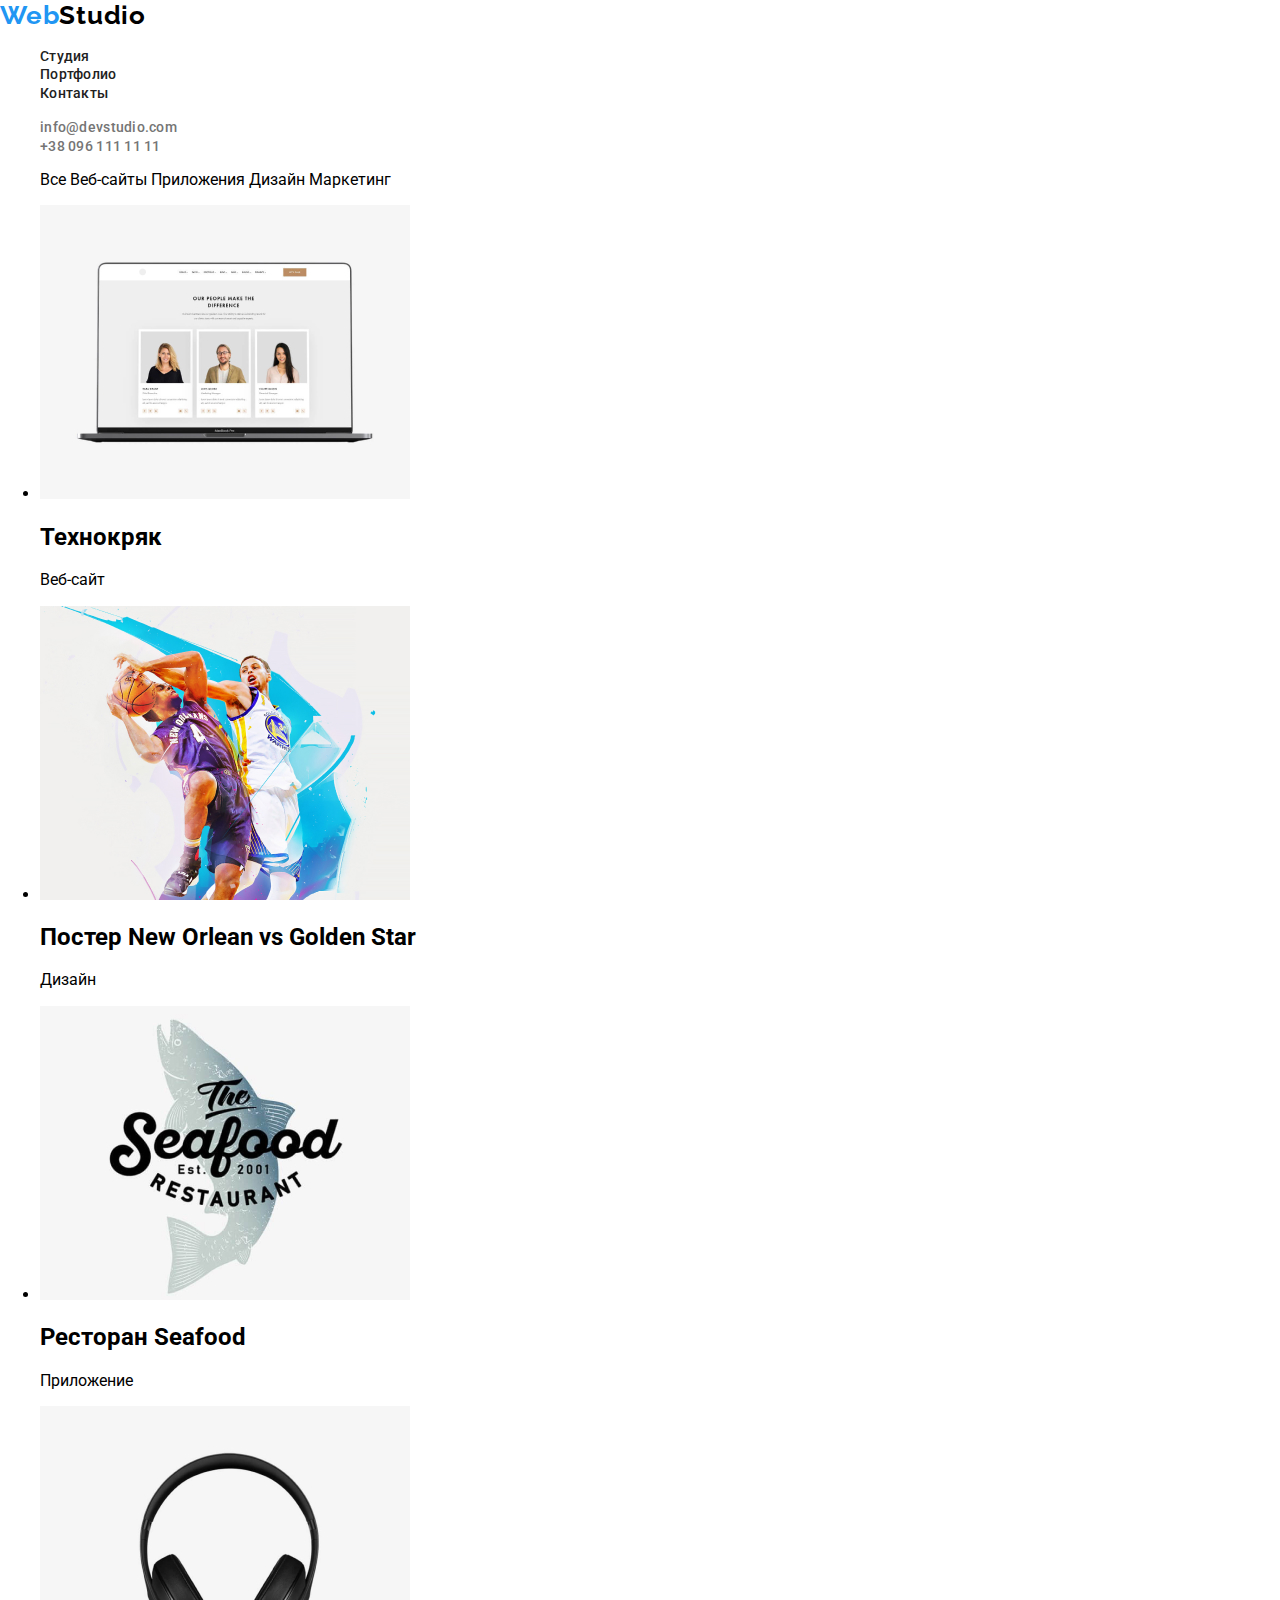
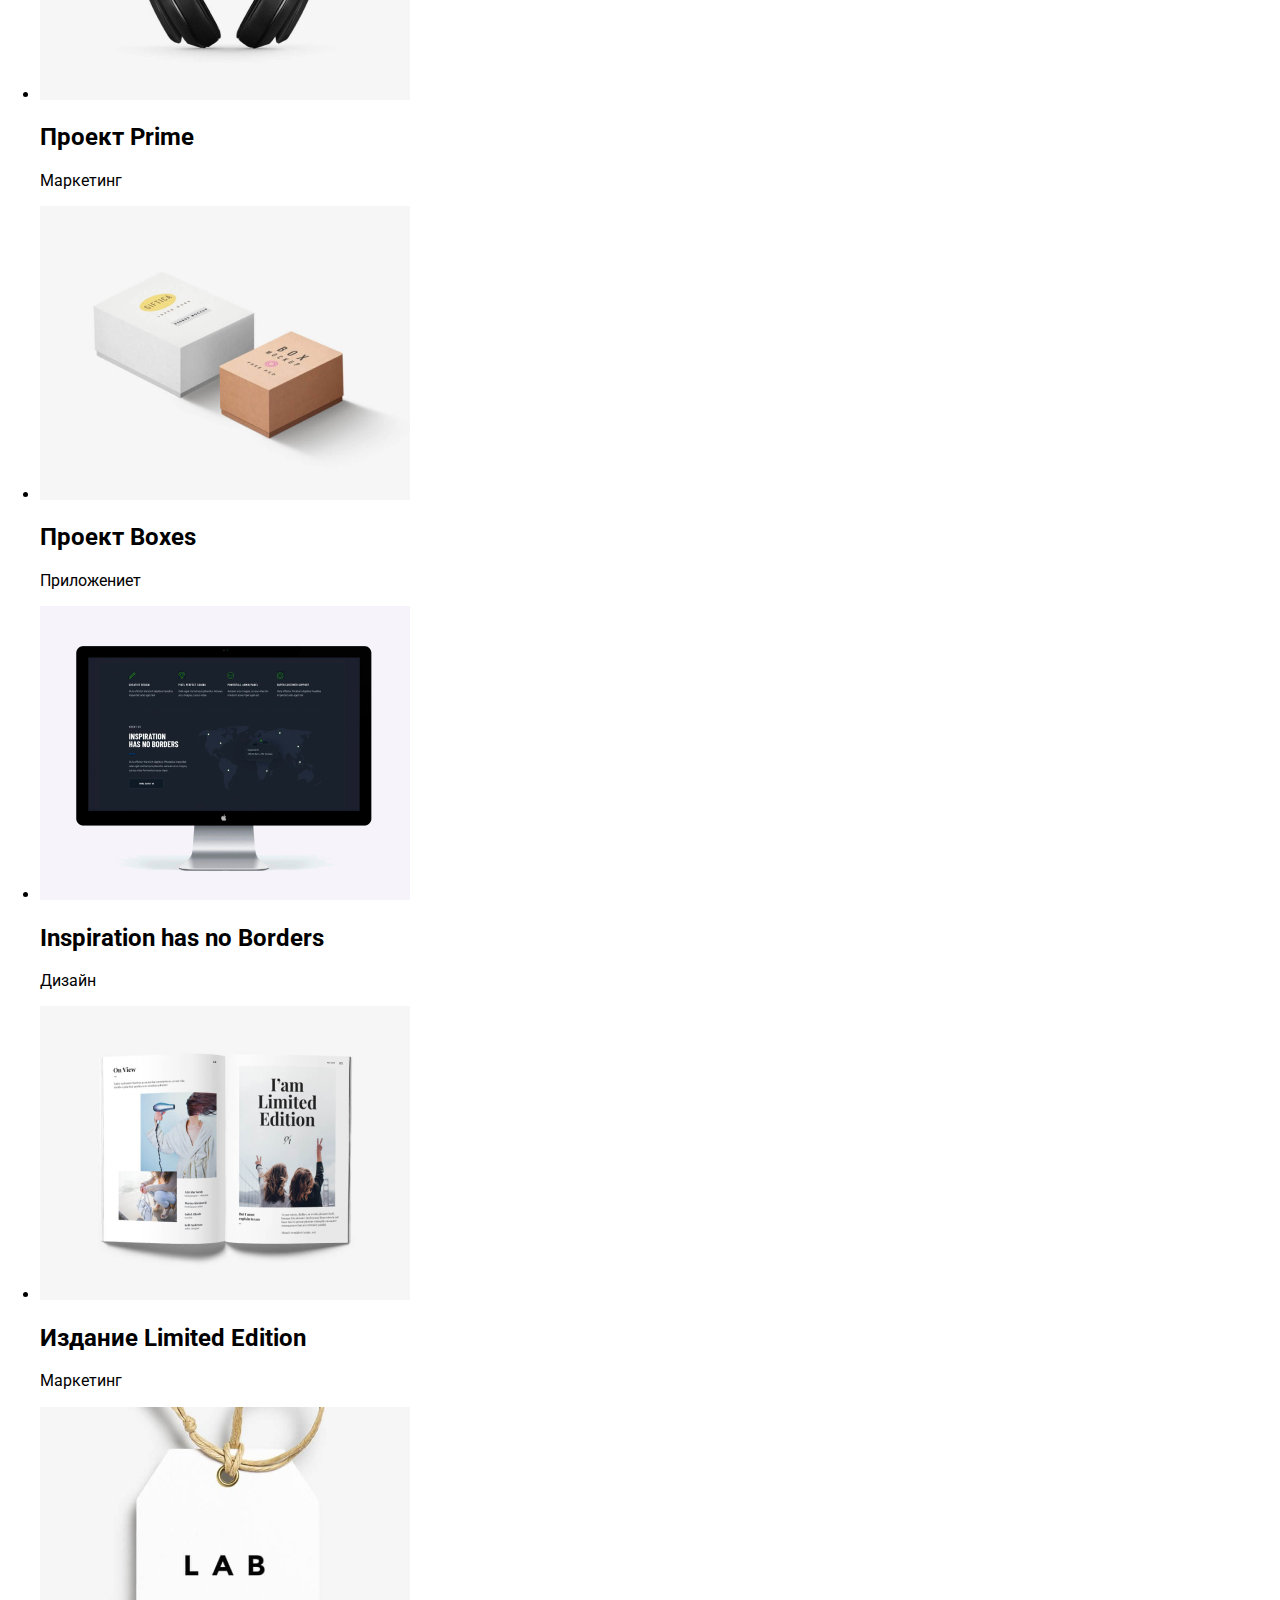
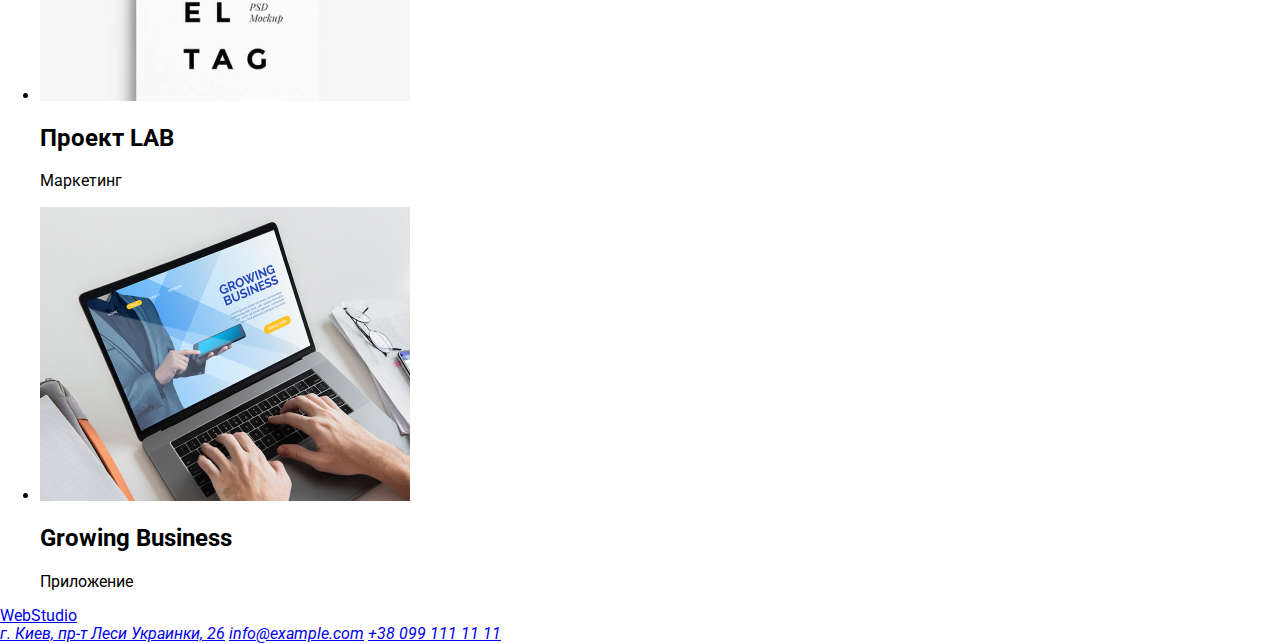
==== portfolio.html @ c42d3748 "styles for header" ====
<!DOCTYPE html>
<html lang="ru">

<head>
    <meta charset="UTF-8" />
    <meta name="viewport" content="width=device-width, initial-scale=1.0" />
    <title lang="en">WebStudio</title>
    <link rel="stylesheet" href="https://cdnjs.cloudflare.com/ajax/libs/modern-normalize/1.0.0/modern-normalize.css" />
    <link
        href="https://fonts.googleapis.com/css2?family=Raleway:wght@700&family=Roboto:wght@400;500;700;900&display=swap"
        rel="stylesheet" />
    <link rel="stylesheet" href="./CSS/style.css" />
</head>

<body>
    <!-- HEADER -->
    <header class="header">
        <nav class="navigation">
            <a class="logo link" href="./index.html" aria-label="логотип вебстудии"><span
                    class="logo-color">Web</span>Studio </a>
            <ul class="navigation-list list">
                <li class="navigation-list-item">
                    <a class="navigation-list-link link" href="./index.html">Студия</a>
                </li>
                <li class="navigation-list-item">
                    <a class="navigation-list-link link" href="">Портфолио</a>
                </li>
                <li class="navigation-list-item">
                    <a class="navigation-list-link link" href="">Контакты</a>
                </li class="navigation-list-item link">
            </ul>
        </nav>
        <ul class="address-list list">
            <li class="addres-list-item">
                <a class="address-mail-link link" href="mailto:info@devstudio.com">info@devstudio.com</a>
            </li>
            <li class="addres-list-item">
                <a class="address-tel-link link" href="tel:+380961111111">+38 096 111 11 11</a>
            </li>
        </ul>
    </header>

    <main>

    <!-- GALERY -->
  <section>
        <h1 hidden>Примеры работ</h1>
        <ul>
          <il><a href=""></a>Все</il>
          <il><a href=""></a>Веб-сайты</il>
          <il><a href=""></a>Приложения</il>
          <il><a href=""></a>Дизайн</il>
          <il><a href=""></a>Маркетинг</il>
        </ul>

        <ul>
          <li>
            <img
              src="./images/galary/img.jpg"
              alt="нарисован ноутбук, на нем пример вебсайта"
              width="370"
              height="294"
            />
            <h2>Технокряк</h2>
            <p>Веб-сайт</p>
          </li>
        <li>
            <img src="./images/galary/img-1.jpg"
            alt="два баскетболиста борятся за мяч"
            width="370" 
            height="294" 
            />
            <h2>Постер <span lang="en">New Orlean vs Golden Star</span></h2>
            <p>Дизайн</p>
        </li>
        <li>
            <img src="./images/galary/img-2.jpg"
            alt="логотип и название ресторана"
            width="370"
            height="294"
            />
            <h2>Ресторан <span lang="en">Seafood</span></h2>
            <p>Приложение</p>
        </li>
        <li>
            <img src="./images/galary/img-3.jpg"
            alt="черные наушники на белом фоне"
            width="370"
            height="294"
            />
            <h2>Проект <span lang="en">Prime</span></h2>
            <p>Маркетинг</p>
        </li>
        <li>
            <img src="./images/galary/img-4.jpg"
            alt="лежат две коробки: одна поменьше и коричневая, вторая побольше и белая"
            width="370"
            height="294"
            />
            <h2>Проект <span lang="en">Boxes</span></h2>
            <p>Приложениет</p>
        </li>
        <li>
            <img src="./images/galary/img-5.jpg"
            alt="монитор с черным фоном и белыми надписями"
            width="370"
            height="294"
            />
            <h2 lang="en">Inspiration has no Borders</h2>
            <p>Дизайн</p>
        </li>
        <li>
            <img src="./images/galary/img-6.jpg"
            alt="разворот журнала с картинками"
            width="370"
            height="294"
            />
            <h2>Издание<span lang="en" > Limited Edition</span></h2>
            <p>Маркетинг</p>
        </li>
        <li>
            <img src="./images/galary/img-7.jpg"
            alt="белая бирка с черной надписью"
            width="370"
            height="294"
            />
            <h2>Проект <span lang="en">LAB</span></h2>
            <p>Маркетинг</p>
        </li>
        <li>
            <img src="./images/galary/img-8.jpg"
            alt="открытый ноутбук, на котором печатают"
            width="370"
            height="294"
            />
            <h2 lang="en">Growing Business</h2>
            <p>Приложение</p>
        </li>
        </ul>
    </main>

    <!-- FOOTER -->
    <footer>
      <a href="./index.html" aria-label="логотип вебстудии"> WebStudio </a>
      <address>
        <a href="https://goo.gl/maps/FvYc5XgNe3QYnKse6" target="_blank"
          >г. Киев, пр-т Леси Украинки, 26</a
        >
        <a href="mailto:info@example.com">info@example.com</a>
        <a href="tel:+380991111111">+38 099 111 11 11</a>
      </address>
    </footer>
  </body>
</html>
---- CSS/style.css ----
body {
  font-family: "Roboto", sans-serif;
  font-style: normal;
}

.list {
  list-style: none;
}

.link {
  text-decoration: none;
}

.address {
  font-style: normal;
}

.logo {
  font-family: Raleway;
  font-weight: 700;
  font-size: 26px;
  line-height: 1.192;
  letter-spacing: 0.03em;
  color: #000000;
}

.logo-color {
  color: #2196f3;
}

.navigation-list-link {
  font-weight: 500;
  font-size: 14px;
  line-height: 1.143;
  letter-spacing: 0.02em;
  color: #212121;
}

.address-mail-link,
.address-tel-link {
  font-weight: 500;
  font-size: 14px;
  line-height: 1.143;
  letter-spacing: 0.02em;
  color: #757575;
}

.navigation-list-link:hover,
.navigation-list-link:focus {
  color: #2196f3;
}
.address-mail-link:hover,
.address-mail-link:focus {
  color: #2196f3;
}
.address-tel-link:hover,
.address-tel-link:focus {
  color: #2196f3;
}
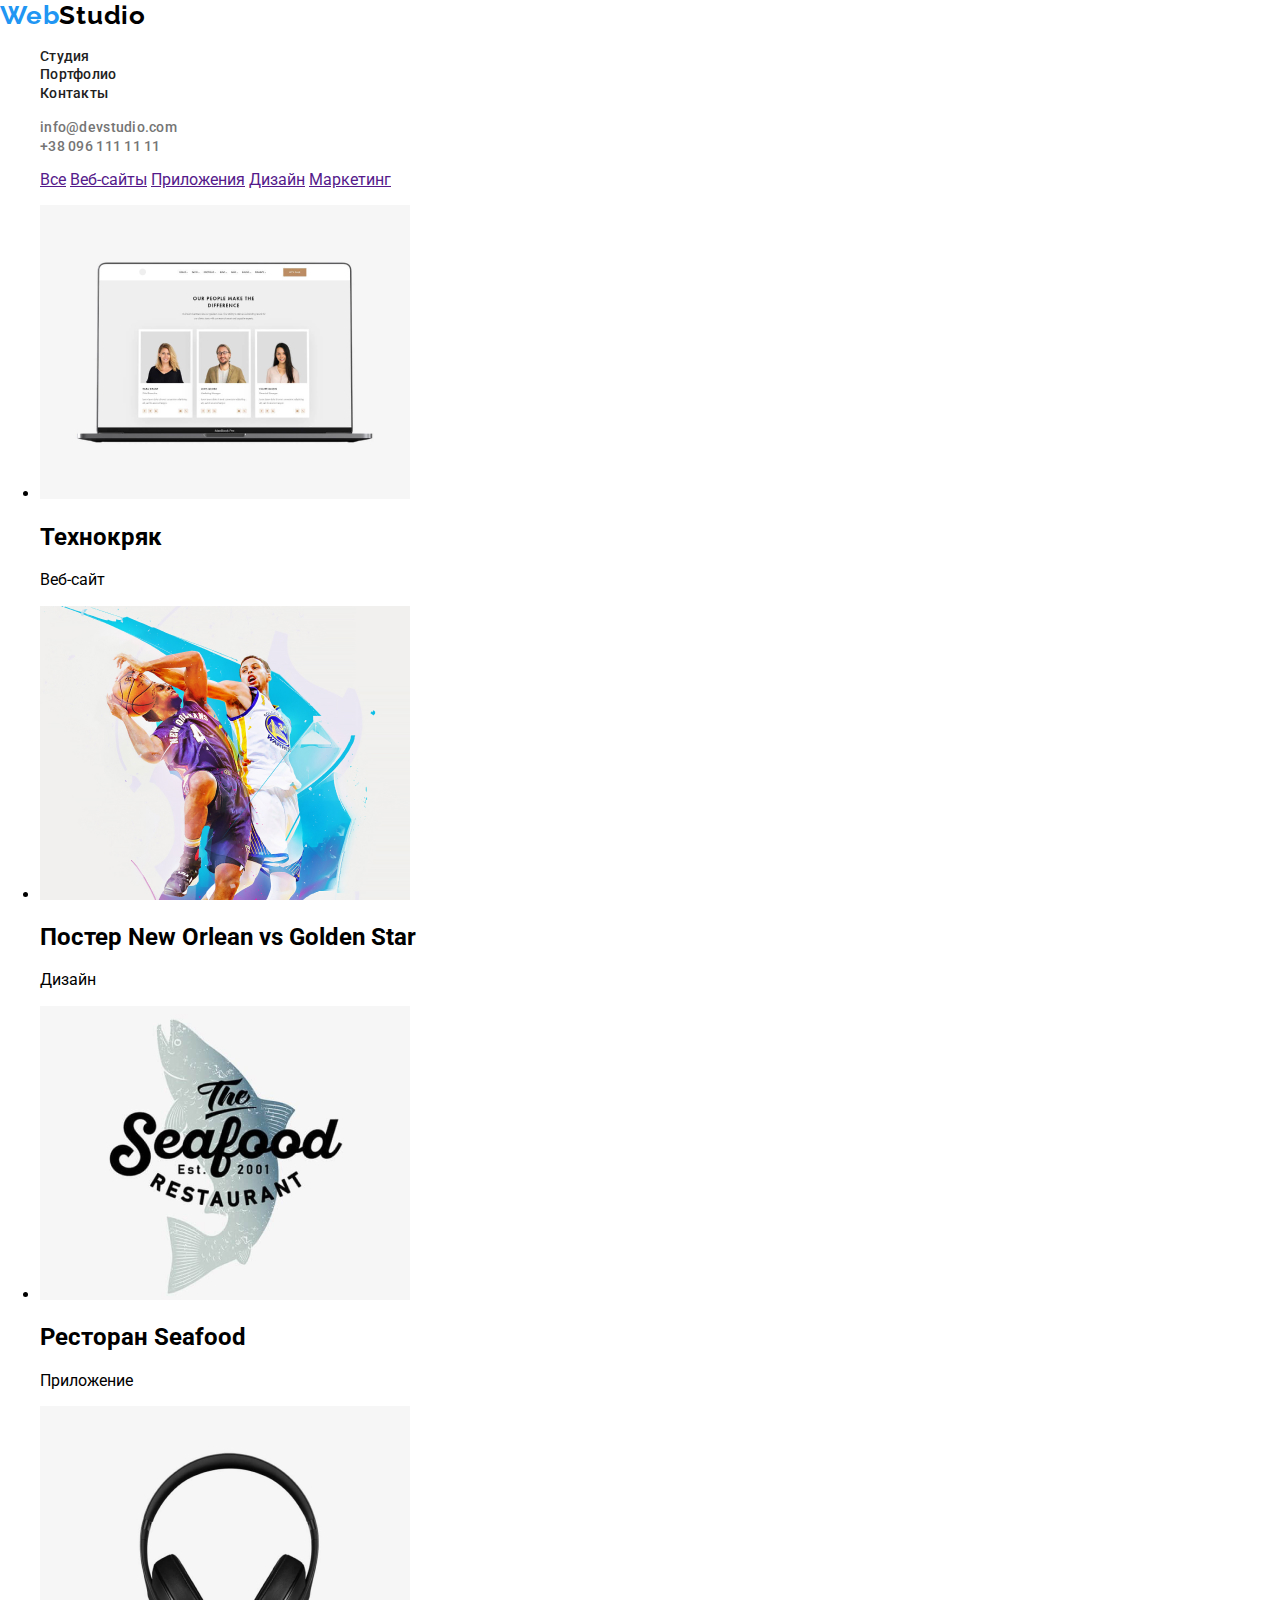
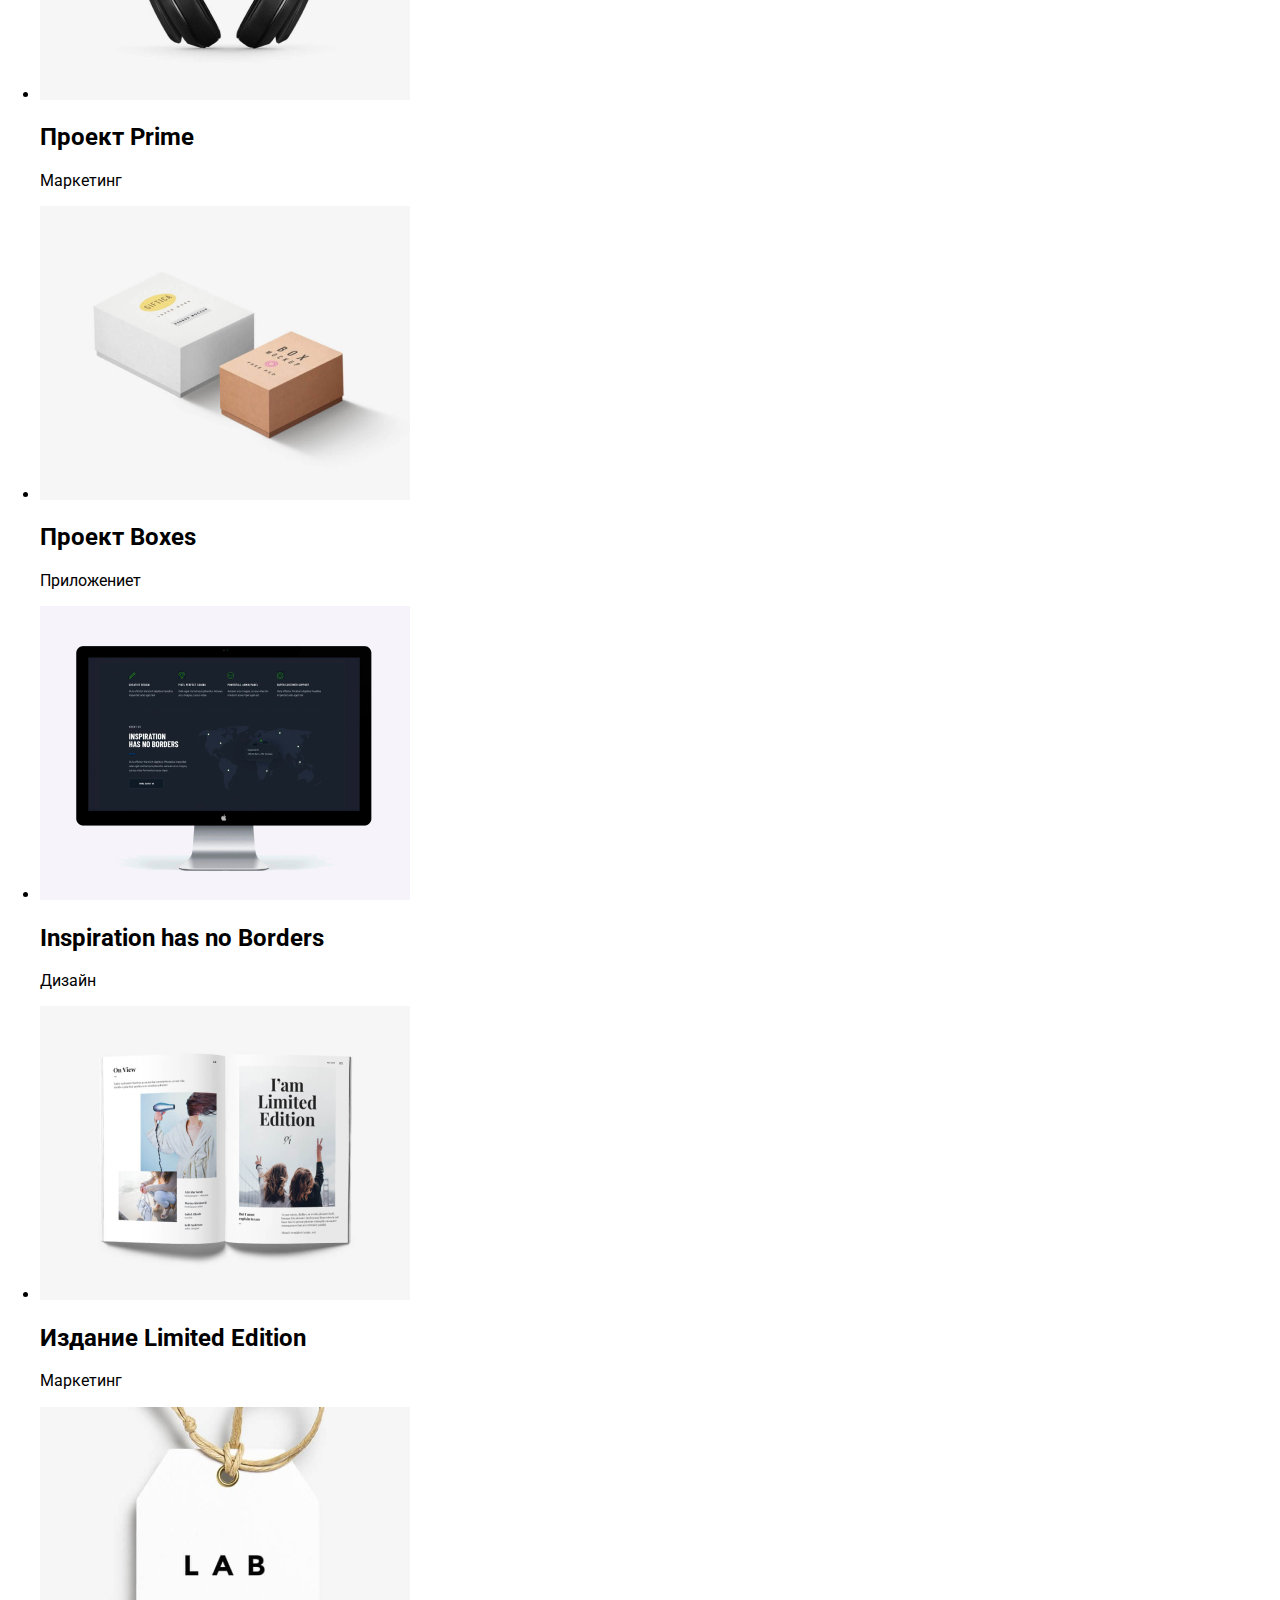
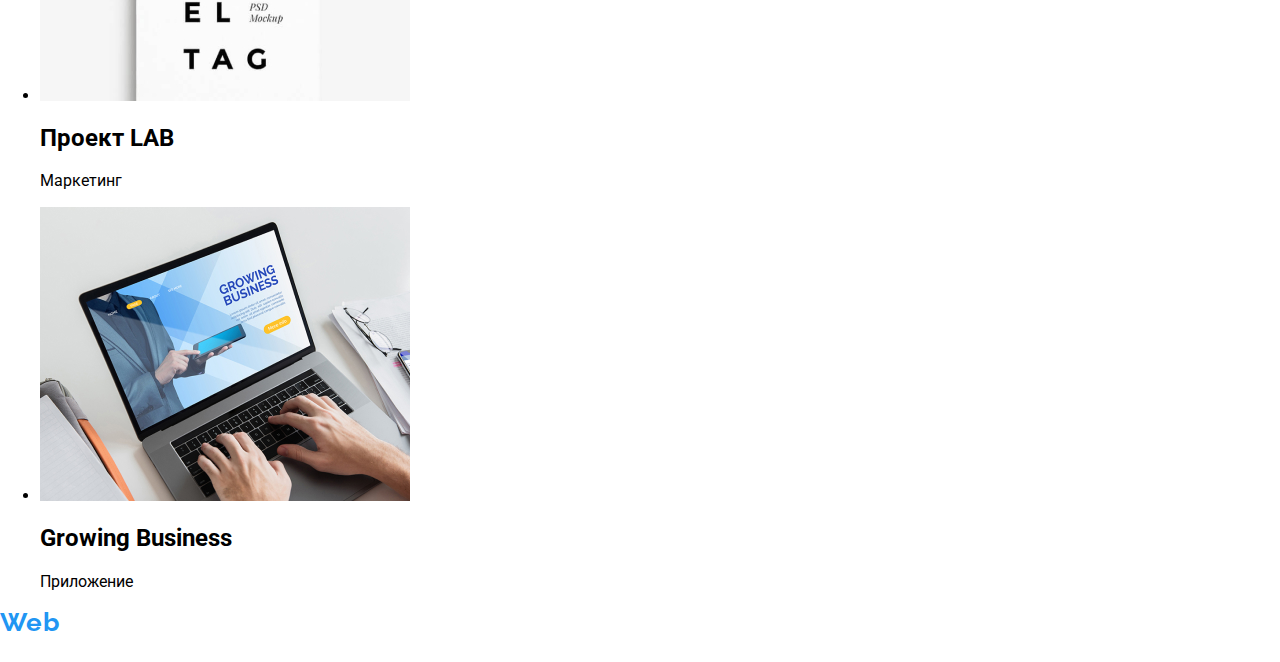
==== commit 2bd33978: "css for body of index.html" ====
--- a/portfolio.html
+++ b/portfolio.html
@@ -30,12 +30,12 @@
                 </li class="navigation-list-item link">
             </ul>
         </nav>
-        <ul class="address-list list">
-            <li class="addres-list-item">
-                <a class="address-mail-link link" href="mailto:info@devstudio.com">info@devstudio.com</a>
+        <ul class="address list">
+            <li class="address-item">
+                <a class="address-mail link" href="mailto:info@devstudio.com">info@devstudio.com</a>
             </li>
-            <li class="addres-list-item">
-                <a class="address-tel-link link" href="tel:+380961111111">+38 096 111 11 11</a>
+            <li class="address-item">
+                <a class="address-tel link" href="tel:+380961111111">+38 096 111 11 11</a>
             </li>
         </ul>
     </header>
@@ -43,14 +43,14 @@
     <main>
 
     <!-- GALERY -->
-  <section>
-        <h1 hidden>Примеры работ</h1>
-        <ul>
-          <il><a href=""></a>Все</il>
-          <il><a href=""></a>Веб-сайты</il>
-          <il><a href=""></a>Приложения</il>
-          <il><a href=""></a>Дизайн</il>
-          <il><a href=""></a>Маркетинг</il>
+  <section class="galery">
+        <h1 class="galery-title" hidden>Примеры работ</h1>
+        <ul class="galery-list list">
+          <il><a href="">Все</a></il>
+          <il><a href="">Веб-сайты</a></il>
+          <il><a href="">Приложения</a></il>
+          <il><a href="">Дизайн</a></il>
+          <il><a href="">Маркетинг</a></il>
         </ul>
 
         <ul>
@@ -139,16 +139,17 @@
         </ul>
     </main>
 
-    <!-- FOOTER -->
-    <footer>
-      <a href="./index.html" aria-label="логотип вебстудии"> WebStudio </a>
-      <address>
-        <a href="https://goo.gl/maps/FvYc5XgNe3QYnKse6" target="_blank"
-          >г. Киев, пр-т Леси Украинки, 26</a
-        >
-        <a href="mailto:info@example.com">info@example.com</a>
-        <a href="tel:+380991111111">+38 099 111 11 11</a>
-      </address>
-    </footer>
-  </body>
+<!-- FOOTER -->
+<footer class="footer">
+    <a class="logo link" href="./index.html" aria-label="логотип вебстудии"><span class="logo-color">Web</span><span
+            class="logo-dark-theme">Studio</span></a>
+    <address class="footer-address">
+        <a class="footer-address-link link" href="https://goo.gl/maps/FvYc5XgNe3QYnKse6" target="_blank">г. Киев, пр-т
+                Леси Украинки, 26</a>
+        <a class="footer-mail link" href="mailto:info@example.com">info@example.com</a>
+        <a class="footer-tel link" href="tel:+380991111111">+38 099 111 11 11</a>
+    </address>
+</footer>
+</body>
+    
 </html>
--- a/CSS/style.css
+++ b/CSS/style.css
@@ -14,9 +14,11 @@
 .address {
   font-style: normal;
 }
+/* index.html */
 
+/* HEADER */
 .logo {
-  font-family: Raleway;
+  font-family: "Raleway", sans-serif;
   font-weight: 700;
   font-size: 26px;
   line-height: 1.192;
@@ -36,8 +38,8 @@
   color: #212121;
 }
 
-.address-mail-link,
-.address-tel-link {
+.address-mail,
+.address-tel {
   font-weight: 500;
   font-size: 14px;
   line-height: 1.143;
@@ -49,11 +51,110 @@
 .navigation-list-link:focus {
   color: #2196f3;
 }
-.address-mail-link:hover,
-.address-mail-link:focus {
+.address-mail:hover,
+.address-mail:focus {
   color: #2196f3;
 }
-.address-tel-link:hover,
-.address-tel-link:focus {
+.address-tel:hover,
+.address-tel:focus {
   color: #2196f3;
 }
+
+/* HERO */
+.hero-title {
+  font-weight: 900;
+  font-size: 44px;
+  line-height: 1.364;
+  text-align: center;
+  letter-spacing: 0.06em;
+  text-transform: uppercase;
+  color: #ffffff;
+}
+
+.modal-btn {
+  font-weight: 700;
+  font-size: 16px;
+  line-height: 1.875;
+  display: flex;
+  align-items: center;
+  text-align: center;
+  letter-spacing: 0.06em;
+  color: #ffffff;
+}
+
+/* ADVANTAGES */
+.advantages-title {
+  font-weight: 700;
+  font-size: 14px;
+  line-height: 1.143;
+  letter-spacing: 0.03em;
+  text-transform: uppercase;
+  color: #212121;
+}
+
+.advantages-description {
+  font-weight: 400;
+  font-size: 14px;
+  line-height: 1.714;
+  letter-spacing: 0.03em;
+  color: #757575;
+}
+
+/* ABOUT US */
+
+.title {
+  font-weight: 700;
+  font-size: 36px;
+  line-height: 1.167;
+  text-align: center;
+  letter-spacing: 0.03em;
+  color: #212121;
+}
+
+/* OUR TEAM */
+.team-title {
+  font-weight: 500;
+  font-size: 16px;
+  line-height: 1.188;
+  text-align: center;
+  letter-spacing: 0.03em;
+  color: #212121;
+}
+
+.team-description {
+  font-weight: 400;
+  font-size: 16px;
+  line-height: 1.188;
+  text-align: center;
+  letter-spacing: 0.03em;
+  color: #757575;
+}
+
+/* FOOTER */
+
+.logo-dark-theme {
+  color: #ffffff;
+}
+
+.footer-address-link {
+  font-style: normal;
+  font-weight: 400;
+  font-size: 14px;
+  line-height: 1.714;
+  letter-spacing: 0.03em;
+  color: #ffffff;
+}
+
+.footer-mail,
+.footer-tel {
+  font-style: normal;
+  font-weight: 400;
+  font-size: 14px;
+  line-height: 1.714;
+  letter-spacing: 0.03em;
+  color: rgba(255, 255, 255, 0.6);
+}
+
+/* portfolio.html */
+
+/* GALERY */
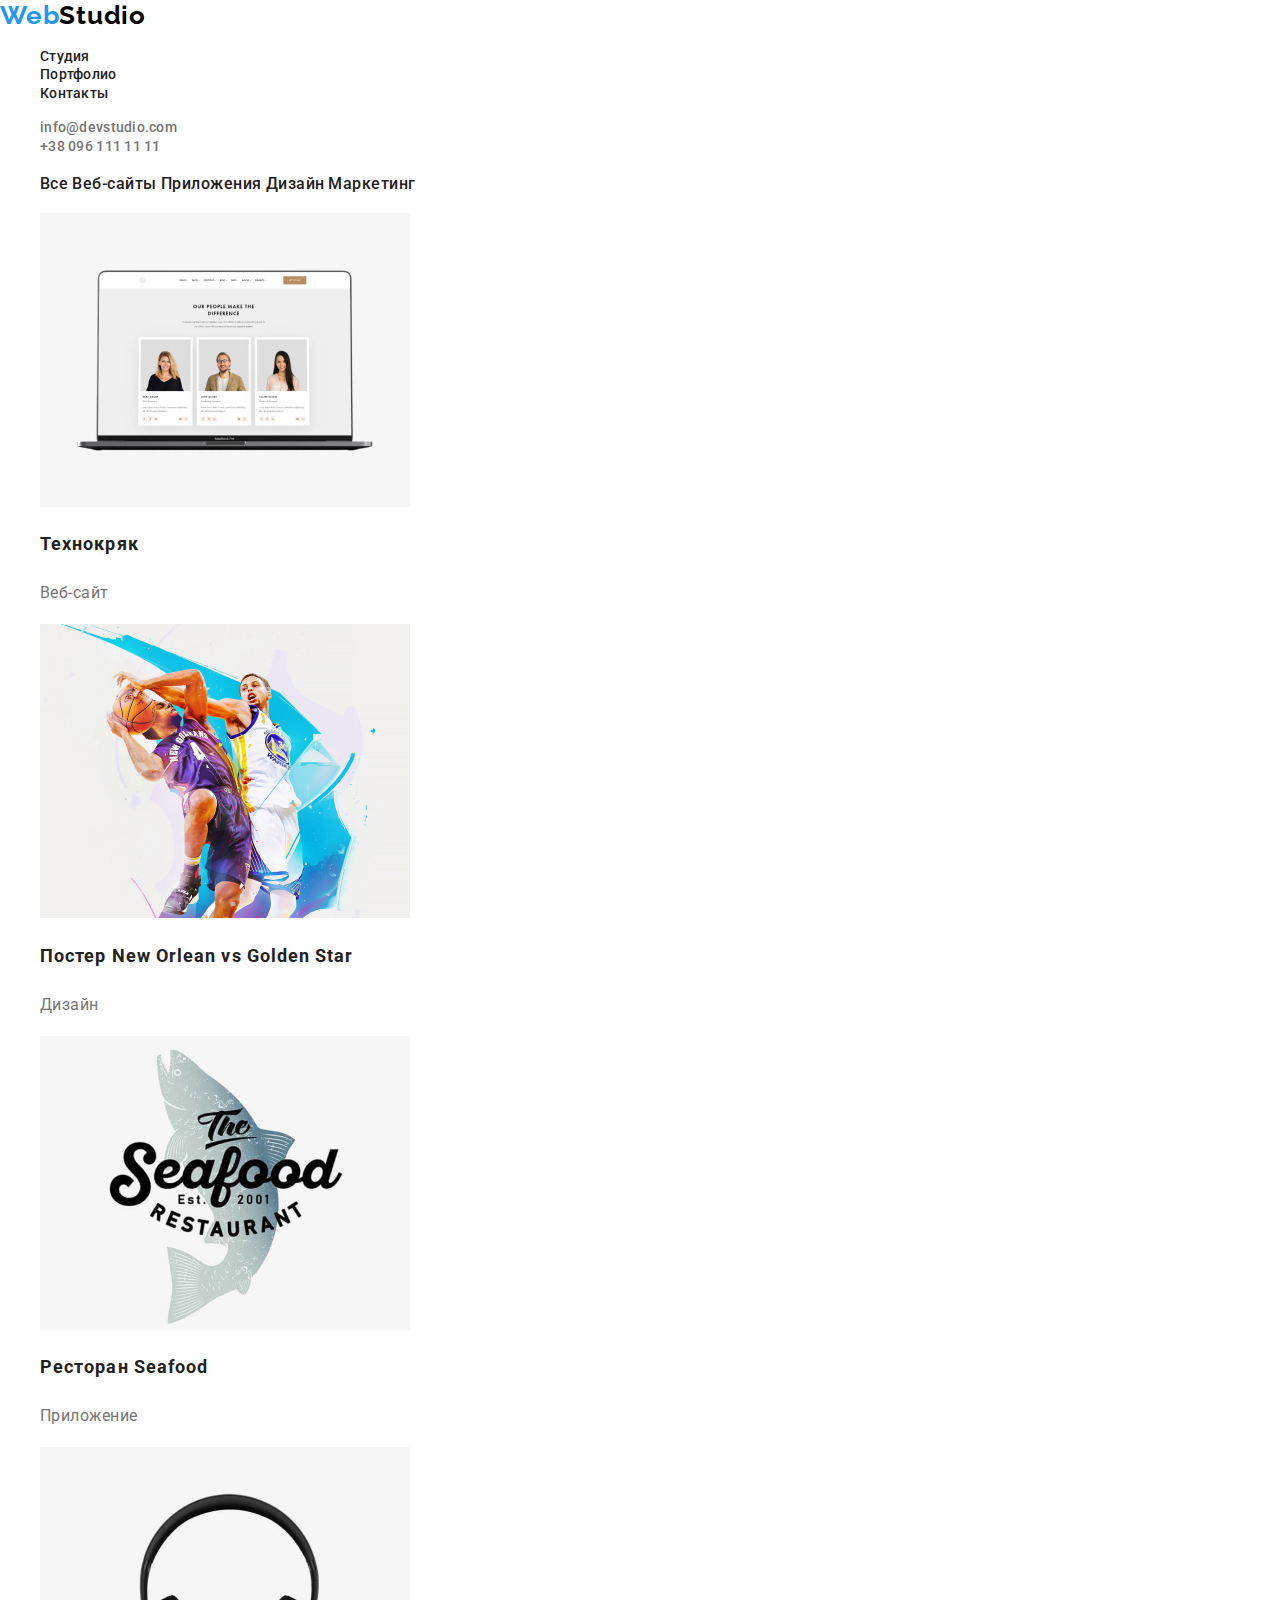
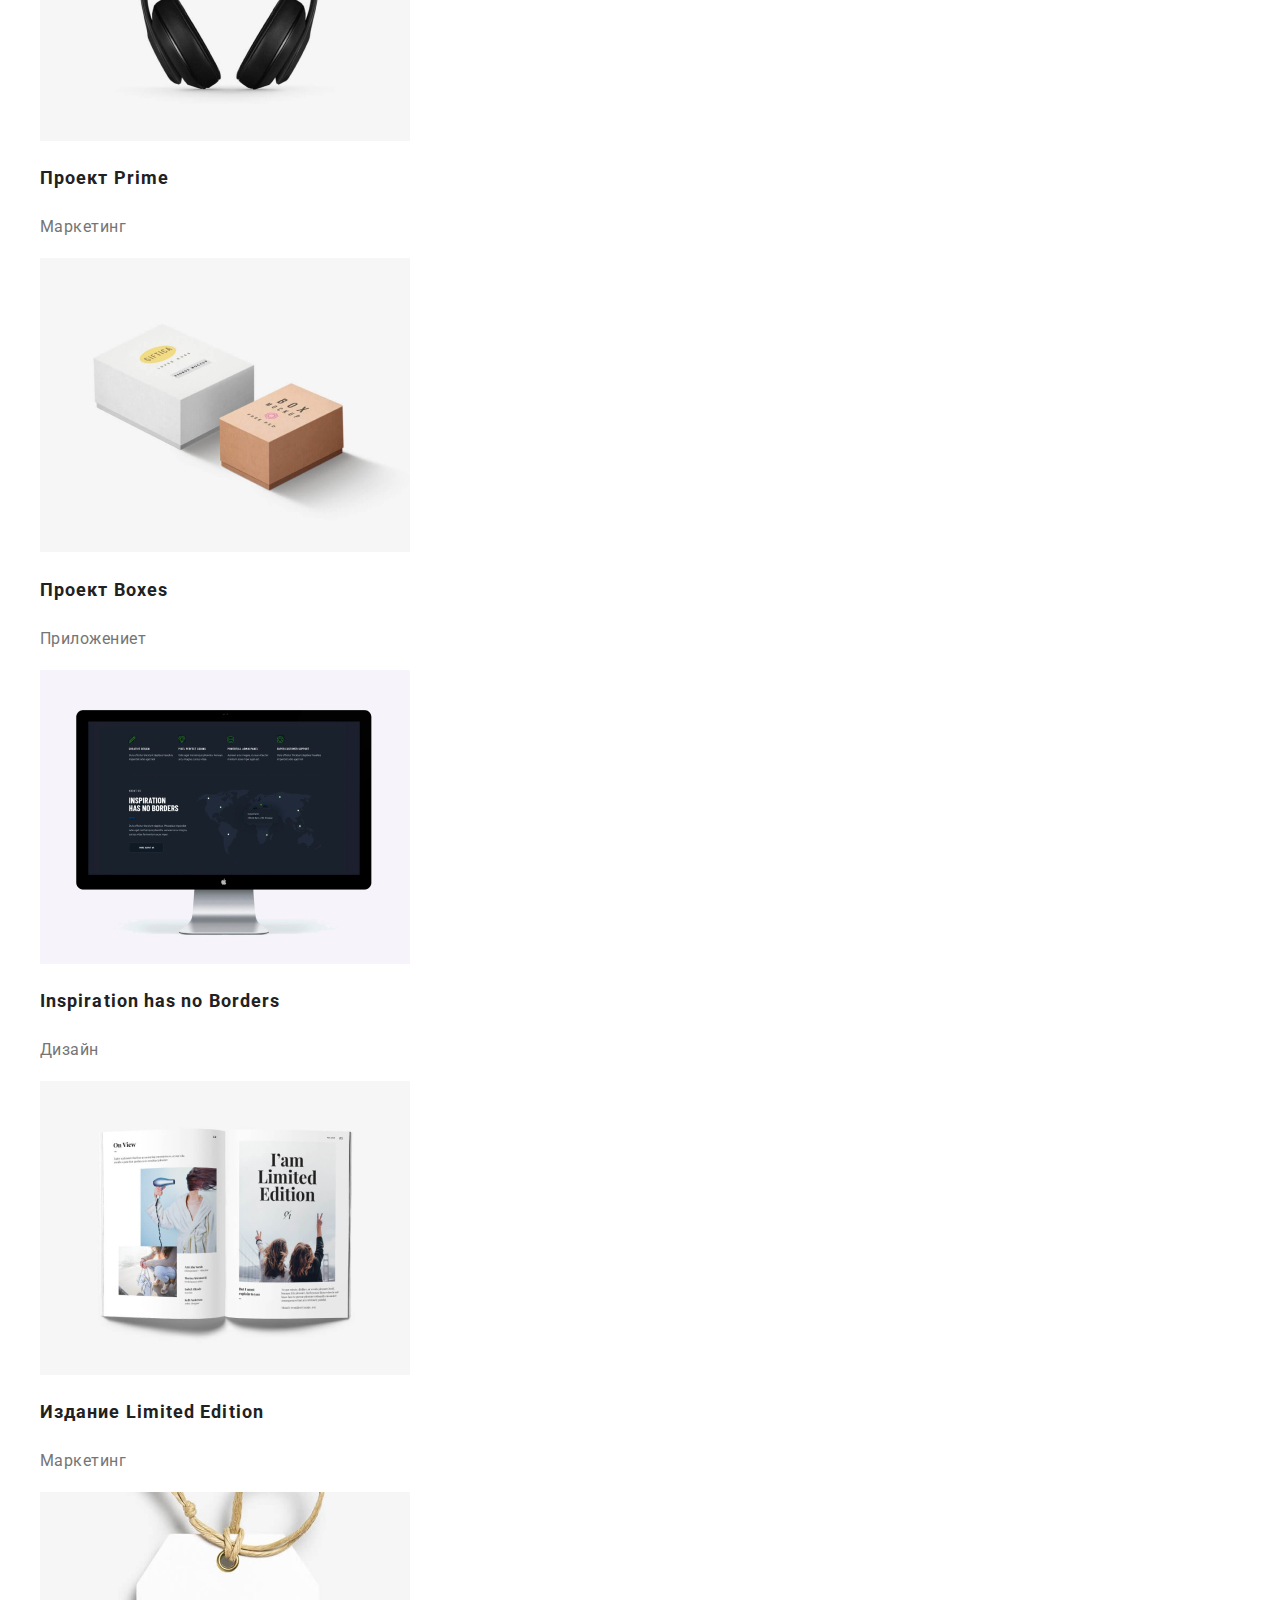
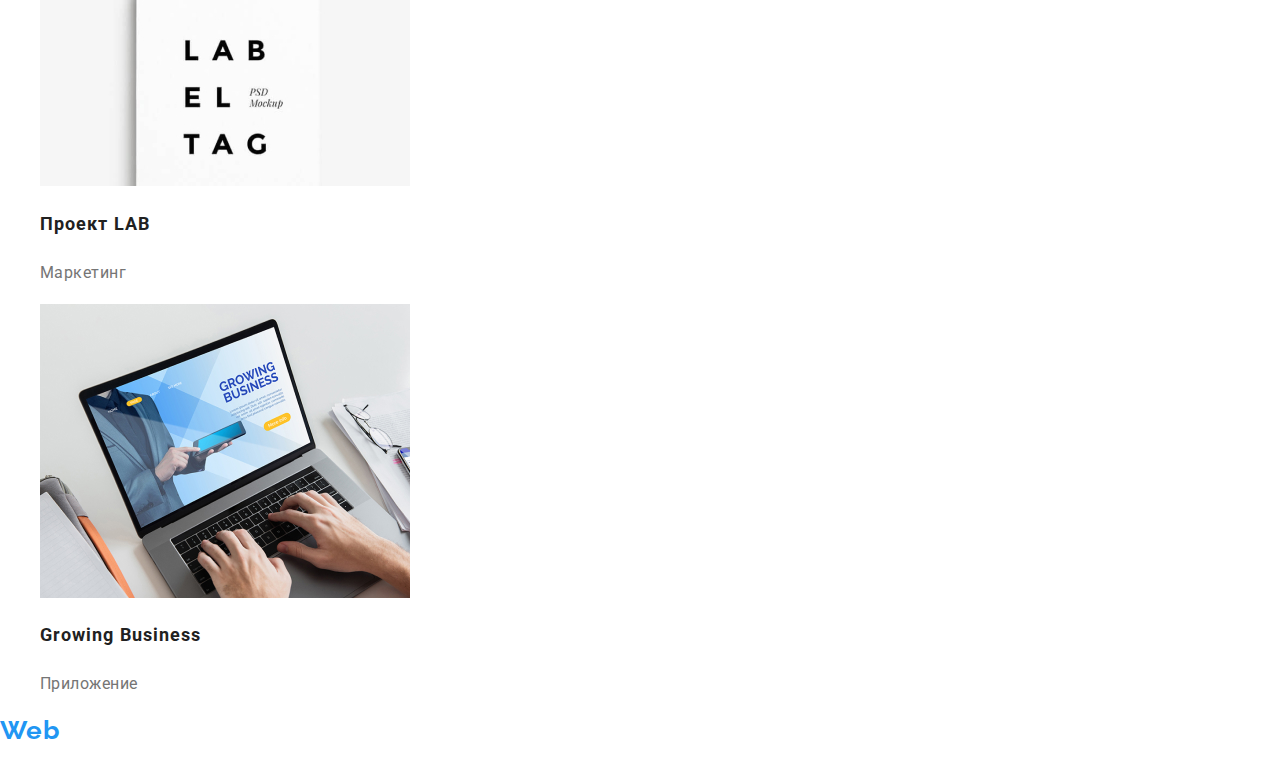
==== commit b472a443: "CSS for portfolio.html" ====
--- a/portfolio.html
+++ b/portfolio.html
@@ -46,95 +46,105 @@
   <section class="galery">
         <h1 class="galery-title" hidden>Примеры работ</h1>
         <ul class="galery-list list">
-          <il><a href="">Все</a></il>
-          <il><a href="">Веб-сайты</a></il>
-          <il><a href="">Приложения</a></il>
-          <il><a href="">Дизайн</a></il>
-          <il><a href="">Маркетинг</a></il>
+            <il class="galery-item">
+                <a class="galery-link link" href="">Все</a>
+            </il>
+            <il class="galery-item">
+                <a class="galery-link link" href="">Веб-сайты</a>
+            </il>
+            <il class="galery-item">
+                <a class="galery-link link" href="">Приложения</a>
+            </il>
+            <il class="galery-item">
+                <a class="galery-link link" href="">Дизайн</a>
+            </il>
+            <il class="galery-item">
+                <a class="galery-link link" href="">Маркетинг</a>
+            </il>
         </ul>
 
-        <ul>
-          <li>
+        <ul class="picture list">
+          <li class="picture-item">
             <img
               src="./images/galary/img.jpg"
               alt="нарисован ноутбук, на нем пример вебсайта"
               width="370"
               height="294"
             />
-            <h2>Технокряк</h2>
-            <p>Веб-сайт</p>
+            <h2 class="picture-title">Технокряк</h2>
+            <p class="picture-description">Веб-сайт</p>
           </li>
-        <li>
+        <li class="picture-item">
             <img src="./images/galary/img-1.jpg"
             alt="два баскетболиста борятся за мяч"
             width="370" 
             height="294" 
             />
-            <h2>Постер <span lang="en">New Orlean vs Golden Star</span></h2>
-            <p>Дизайн</p>
+            <h2 class="picture-title">Постер <span lang="en">New Orlean vs Golden Star</span></h2>
+            <p class="picture-description">Дизайн</p>
         </li>
-        <li>
+        <li class="picture-item">
             <img src="./images/galary/img-2.jpg"
             alt="логотип и название ресторана"
             width="370"
             height="294"
             />
-            <h2>Ресторан <span lang="en">Seafood</span></h2>
-            <p>Приложение</p>
+            <h2 class="picture-title">Ресторан <span lang="en">Seafood</span></h2>
+            <p class="picture-description">Приложение</p>
         </li>
-        <li>
+        <li class="picture-item">
             <img src="./images/galary/img-3.jpg"
             alt="черные наушники на белом фоне"
             width="370"
             height="294"
             />
-            <h2>Проект <span lang="en">Prime</span></h2>
-            <p>Маркетинг</p>
+            <h2 class="picture-title">Проект <span lang="en">Prime</span></h2>
+            <p class="picture-description">Маркетинг</p>
         </li>
-        <li>
+        <li class="picture-item">
             <img src="./images/galary/img-4.jpg"
             alt="лежат две коробки: одна поменьше и коричневая, вторая побольше и белая"
             width="370"
             height="294"
             />
-            <h2>Проект <span lang="en">Boxes</span></h2>
-            <p>Приложениет</p>
+            <h2 class="picture-title">Проект <span lang="en">Boxes</span></h2>
+            <p class="picture-description">Приложениет</p>
         </li>
-        <li>
+        <li class="picture-item">
             <img src="./images/galary/img-5.jpg"
             alt="монитор с черным фоном и белыми надписями"
             width="370"
             height="294"
             />
-            <h2 lang="en">Inspiration has no Borders</h2>
-            <p>Дизайн</p>
+            <h2 class="picture-title" lang="en">Inspiration has no Borders</h2>
+            <p class="picture-description">Дизайн</p>
         </li>
-        <li>
+        <li class="picture-item">
             <img src="./images/galary/img-6.jpg"
             alt="разворот журнала с картинками"
             width="370"
             height="294"
             />
-            <h2>Издание<span lang="en" > Limited Edition</span></h2>
-            <p>Маркетинг</p>
+            <h2 class="picture-title">Издание<span lang="en" > Limited Edition</span></h2>
+            <p class="picture-description">Маркетинг</p>
         </li>
-        <li>
+        <li class="picture-item">
             <img src="./images/galary/img-7.jpg"
             alt="белая бирка с черной надписью"
             width="370"
             height="294"
             />
-            <h2>Проект <span lang="en">LAB</span></h2>
-            <p>Маркетинг</p>
+            <h2 class="picture-title">Проект <span lang="en">LAB</span></h2>
+            <p class="picture-description">Маркетинг</p>
         </li>
-        <li>
+        <li class="picture-item">
             <img src="./images/galary/img-8.jpg"
             alt="открытый ноутбук, на котором печатают"
             width="370"
             height="294"
             />
-            <h2 lang="en">Growing Business</h2>
-            <p>Приложение</p>
+            <h2 class="picture-title" lang="en">Growing Business</h2>
+            <p class="picture-description">Приложение</p>
         </li>
         </ul>
     </main>
--- a/CSS/style.css
+++ b/CSS/style.css
@@ -158,3 +158,32 @@
 /* portfolio.html */
 
 /* GALERY */
+.galery-link {
+  font-weight: 500;
+  font-size: 16px;
+  line-height: 1.625;
+  text-align: center;
+  letter-spacing: 0.03em;
+  color: #212121;
+}
+
+.galery-link:hover,
+.galery-link:focus {
+  color: #ffffff;
+  background: #2196f3;
+}
+
+.picture-title {
+  font-weight: 700;
+  font-size: 18px;
+  line-height: 2;
+  letter-spacing: 0.06em;
+  color: #212121;
+}
+.picture-description {
+  font-weight: 400;
+  font-size: 16px;
+  line-height: 1.875;
+  letter-spacing: 0.03em;
+  color: #757575;
+}
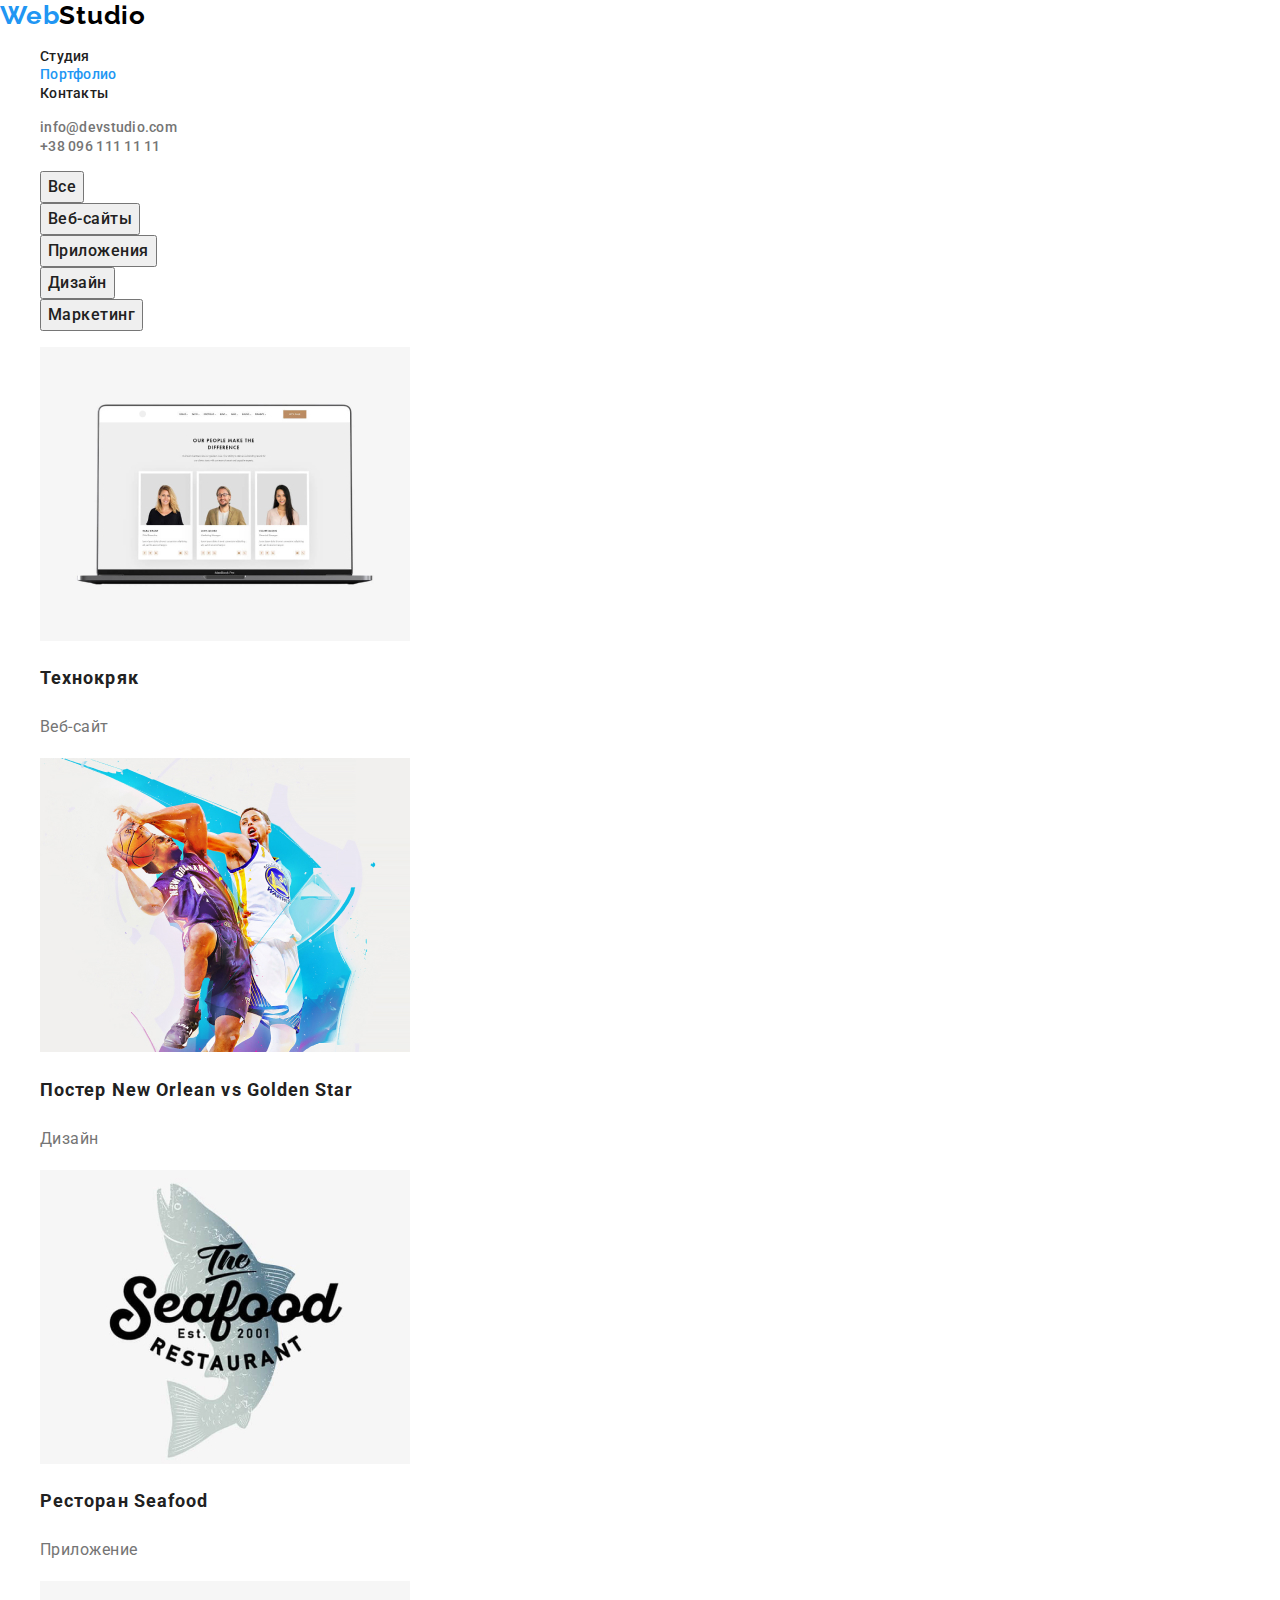
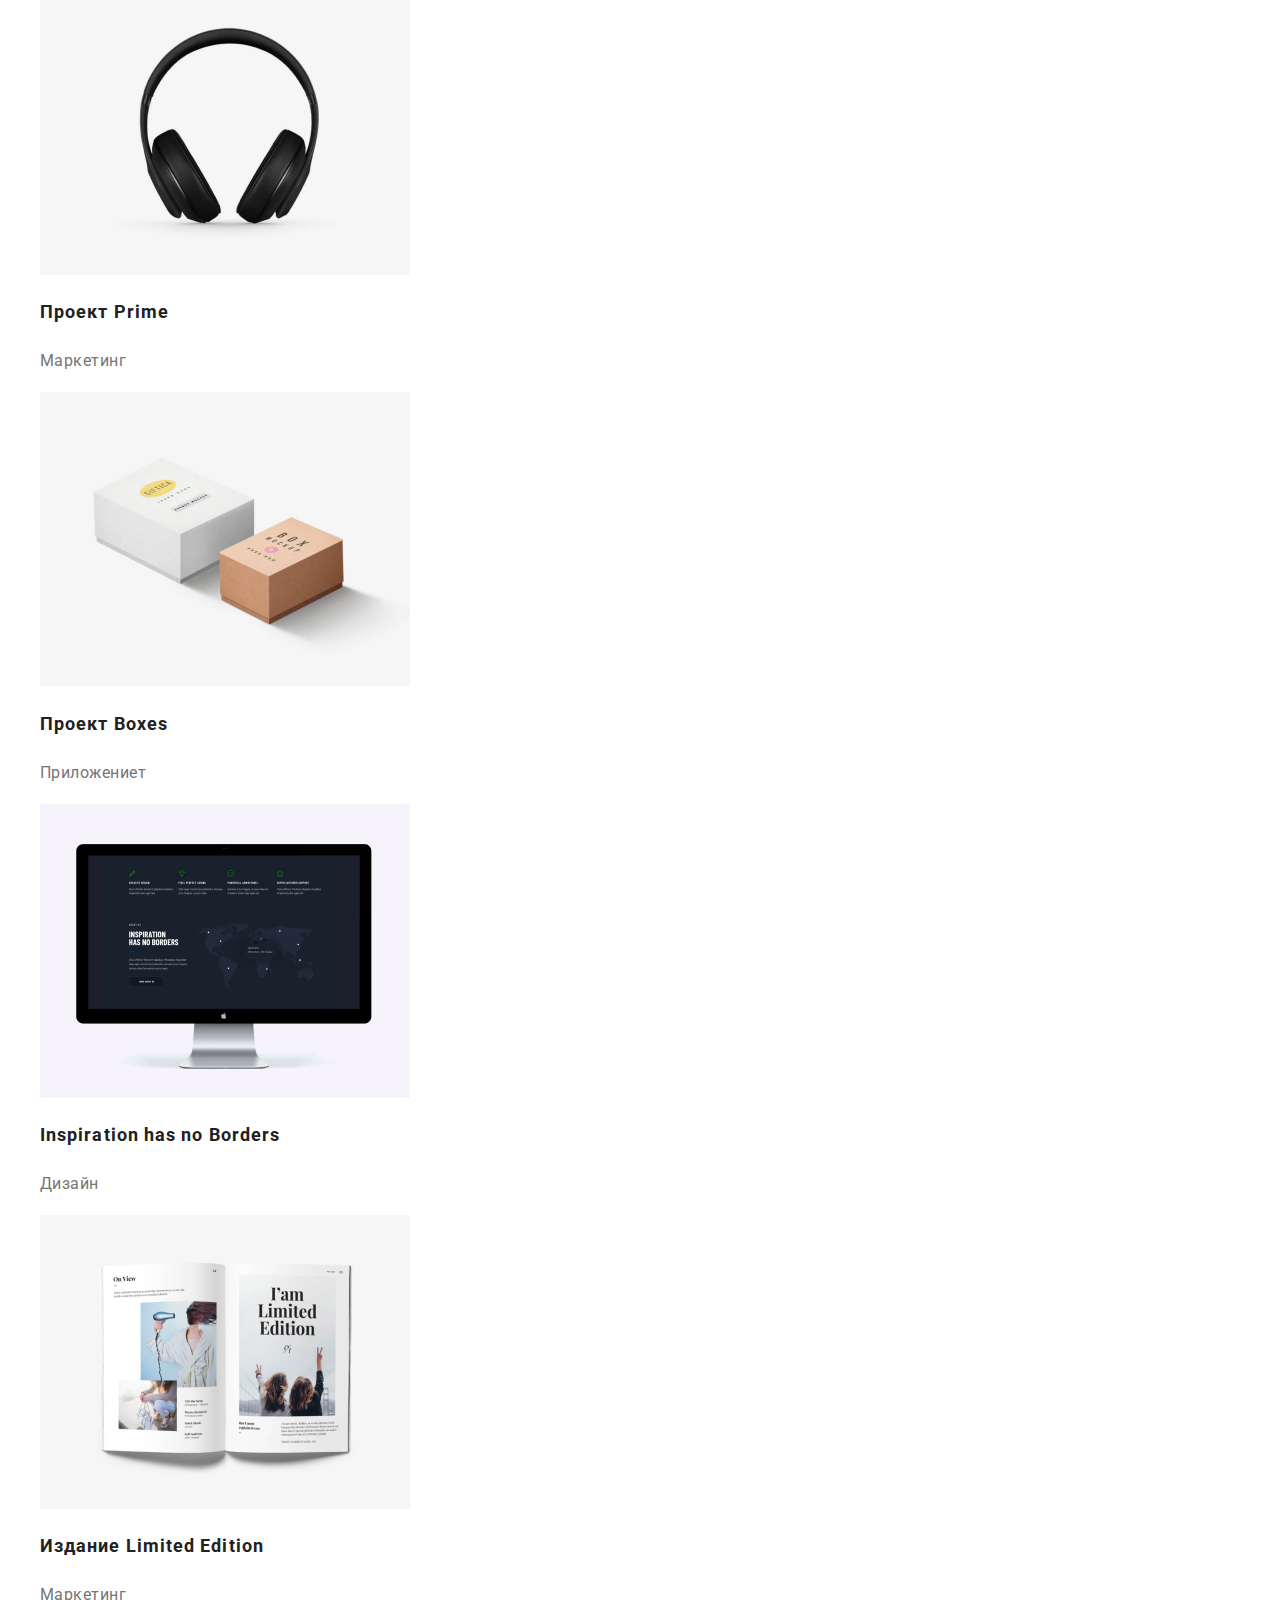
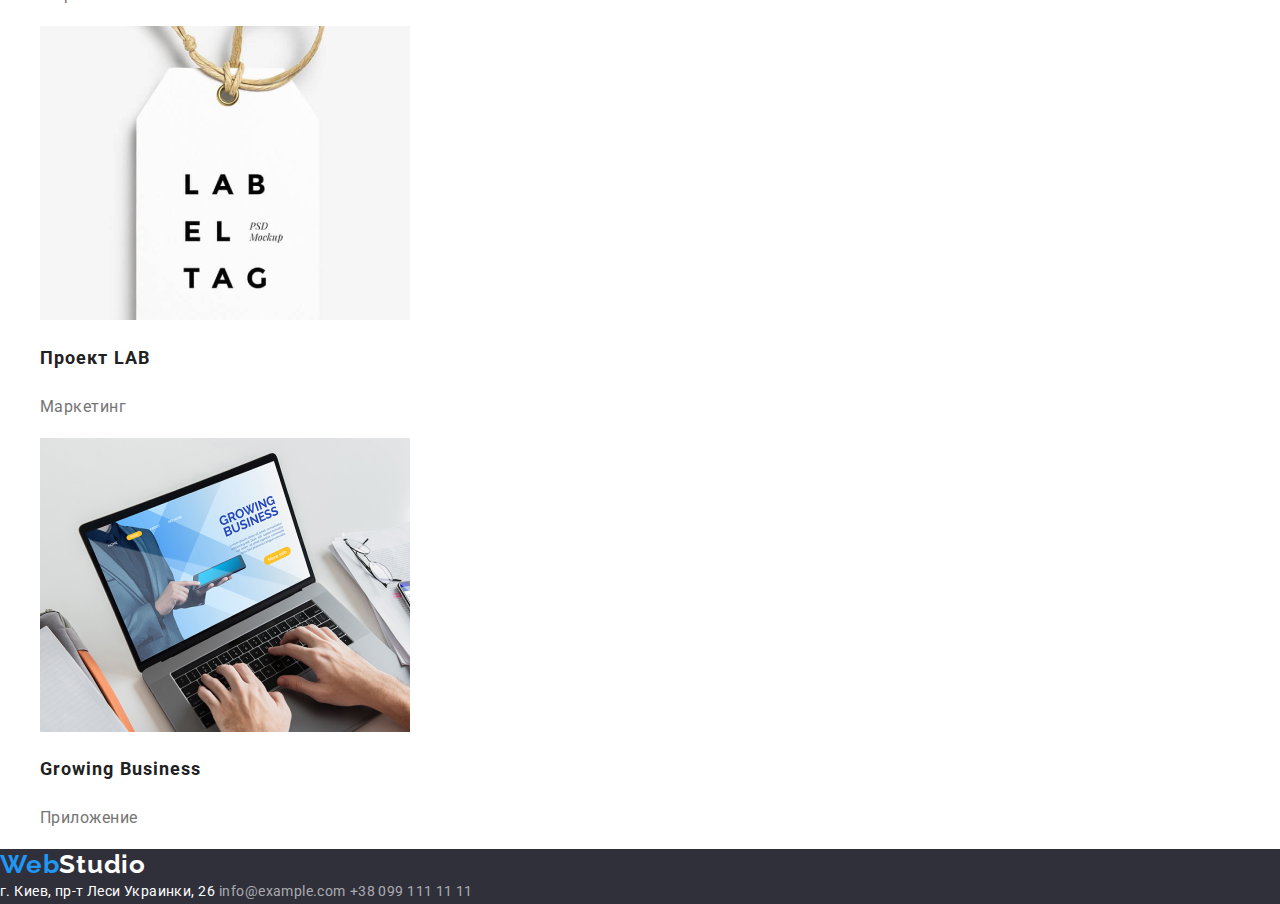
==== commit df9f6b2e: "CSS background, current, hover and focus" ====
--- a/portfolio.html
+++ b/portfolio.html
@@ -1,165 +1,216 @@
 <!DOCTYPE html>
 <html lang="ru">
-
-<head>
+  <head>
     <meta charset="UTF-8" />
     <meta name="viewport" content="width=device-width, initial-scale=1.0" />
     <title lang="en">WebStudio</title>
-    <link rel="stylesheet" href="https://cdnjs.cloudflare.com/ajax/libs/modern-normalize/1.0.0/modern-normalize.css" />
     <link
-        href="https://fonts.googleapis.com/css2?family=Raleway:wght@700&family=Roboto:wght@400;500;700;900&display=swap"
-        rel="stylesheet" />
+      rel="stylesheet"
+      href="https://cdnjs.cloudflare.com/ajax/libs/modern-normalize/1.0.0/modern-normalize.css"
+    />
+    <link
+      href="https://fonts.googleapis.com/css2?family=Raleway:wght@700&family=Roboto:wght@400;500;700;900&display=swap"
+      rel="stylesheet"
+    />
     <link rel="stylesheet" href="./CSS/style.css" />
-</head>
-
-<body>
+  </head>
+
+  <body>
     <!-- HEADER -->
     <header class="header">
-        <nav class="navigation">
-            <a class="logo link" href="./index.html" aria-label="логотип вебстудии"><span
-                    class="logo-color">Web</span>Studio </a>
-            <ul class="navigation-list list">
-                <li class="navigation-list-item">
-                    <a class="navigation-list-link link" href="./index.html">Студия</a>
-                </li>
-                <li class="navigation-list-item">
-                    <a class="navigation-list-link link" href="">Портфолио</a>
-                </li>
-                <li class="navigation-list-item">
-                    <a class="navigation-list-link link" href="">Контакты</a>
-                </li class="navigation-list-item link">
-            </ul>
-        </nav>
-        <ul class="address list">
-            <li class="address-item">
-                <a class="address-mail link" href="mailto:info@devstudio.com">info@devstudio.com</a>
-            </li>
-            <li class="address-item">
-                <a class="address-tel link" href="tel:+380961111111">+38 096 111 11 11</a>
-            </li>
+      <nav class="navigation">
+        <a class="logo link" href="./index.html" aria-label="логотип вебстудии"
+          ><span class="logo-color">Web</span>Studio
+        </a>
+        <ul class="navigation-list list">
+          <li class="navigation-list-item">
+            <a class="navigation-list-link link" href="./index.html">Студия</a>
+          </li>
+          <li class="navigation-list-item">
+            <a class="navigation-list-link link current" href="">Портфолио</a>
+          </li>
+          <li class="navigation-list-item">
+            <a class="navigation-list-link link" href="">Контакты</a>
+          </li>
         </ul>
+      </nav>
+      <ul class="address list">
+        <li class="address-item">
+          <a class="address-mail link" href="mailto:info@devstudio.com"
+            >info@devstudio.com</a
+          >
+        </li>
+        <li class="address-item">
+          <a class="address-tel link" href="tel:+380961111111"
+            >+38 096 111 11 11</a
+          >
+        </li>
+      </ul>
     </header>
 
     <main>
-
-    <!-- GALERY -->
-  <section class="galery">
+      <!-- GALERY -->
+      <section class="galery">
         <h1 class="galery-title" hidden>Примеры работ</h1>
         <ul class="galery-list list">
-            <il class="galery-item">
-                <a class="galery-link link" href="">Все</a>
-            </il>
-            <il class="galery-item">
-                <a class="galery-link link" href="">Веб-сайты</a>
-            </il>
-            <il class="galery-item">
-                <a class="galery-link link" href="">Приложения</a>
-            </il>
-            <il class="galery-item">
-                <a class="galery-link link" href="">Дизайн</a>
-            </il>
-            <il class="galery-item">
-                <a class="galery-link link" href="">Маркетинг</a>
-            </il>
+          <li class="galery-item">
+            <button class="galery-button link" type="button">Все</button>
+          </li>
+          <li class="galery-item">
+            <button class="galery-button link" type="button">Веб-сайты</button>
+          </li>
+          <li class="galery-item">
+            <button class="galery-button link" type="button">Приложения</button>
+          </li>
+          <li class="galery-item">
+            <button class="galery-button link" type="button">Дизайн</button>
+          </li>
+          <li class="galery-item">
+            <button class="galery-button link" type="button">Маркетинг</button>
+          </li>
         </ul>
 
         <ul class="picture list">
           <li class="picture-item">
-            <img
-              src="./images/galary/img.jpg"
-              alt="нарисован ноутбук, на нем пример вебсайта"
-              width="370"
-              height="294"
-            />
-            <h2 class="picture-title">Технокряк</h2>
-            <p class="picture-description">Веб-сайт</p>
-          </li>
-        <li class="picture-item">
-            <img src="./images/galary/img-1.jpg"
-            alt="два баскетболиста борятся за мяч"
-            width="370" 
-            height="294" 
-            />
-            <h2 class="picture-title">Постер <span lang="en">New Orlean vs Golden Star</span></h2>
-            <p class="picture-description">Дизайн</p>
-        </li>
-        <li class="picture-item">
-            <img src="./images/galary/img-2.jpg"
-            alt="логотип и название ресторана"
-            width="370"
-            height="294"
-            />
-            <h2 class="picture-title">Ресторан <span lang="en">Seafood</span></h2>
-            <p class="picture-description">Приложение</p>
-        </li>
-        <li class="picture-item">
-            <img src="./images/galary/img-3.jpg"
-            alt="черные наушники на белом фоне"
-            width="370"
-            height="294"
-            />
-            <h2 class="picture-title">Проект <span lang="en">Prime</span></h2>
-            <p class="picture-description">Маркетинг</p>
-        </li>
-        <li class="picture-item">
-            <img src="./images/galary/img-4.jpg"
-            alt="лежат две коробки: одна поменьше и коричневая, вторая побольше и белая"
-            width="370"
-            height="294"
-            />
-            <h2 class="picture-title">Проект <span lang="en">Boxes</span></h2>
-            <p class="picture-description">Приложениет</p>
-        </li>
-        <li class="picture-item">
-            <img src="./images/galary/img-5.jpg"
-            alt="монитор с черным фоном и белыми надписями"
-            width="370"
-            height="294"
-            />
-            <h2 class="picture-title" lang="en">Inspiration has no Borders</h2>
-            <p class="picture-description">Дизайн</p>
-        </li>
-        <li class="picture-item">
-            <img src="./images/galary/img-6.jpg"
-            alt="разворот журнала с картинками"
-            width="370"
-            height="294"
-            />
-            <h2 class="picture-title">Издание<span lang="en" > Limited Edition</span></h2>
-            <p class="picture-description">Маркетинг</p>
-        </li>
-        <li class="picture-item">
-            <img src="./images/galary/img-7.jpg"
-            alt="белая бирка с черной надписью"
-            width="370"
-            height="294"
-            />
-            <h2 class="picture-title">Проект <span lang="en">LAB</span></h2>
-            <p class="picture-description">Маркетинг</p>
-        </li>
-        <li class="picture-item">
-            <img src="./images/galary/img-8.jpg"
-            alt="открытый ноутбук, на котором печатают"
-            width="370"
-            height="294"
-            />
-            <h2 class="picture-title" lang="en">Growing Business</h2>
-            <p class="picture-description">Приложение</p>
-        </li>
+            <a class="picture-link link" href="">
+              <img
+                src="./images/galary/img.jpg"
+                alt="нарисован ноутбук, на нем пример вебсайта"
+                width="370"
+                height="294"
+              />
+              <h2 class="picture-title">Технокряк</h2>
+              <p class="picture-description">Веб-сайт</p>
+            </a>
+          </li>
+          <li class="picture-item">
+            <a class="picture-link link" href="">
+              <img
+                src="./images/galary/img-1.jpg"
+                alt="два баскетболиста борятся за мяч"
+                width="370"
+                height="294"
+              />
+              <h2 class="picture-title">
+                Постер <span lang="en">New Orlean vs Golden Star</span>
+              </h2>
+              <p class="picture-description">Дизайн</p>
+            </a>
+          </li>
+          <li class="picture-item">
+            <a class="picture-link link" href="">
+              <img
+                src="./images/galary/img-2.jpg"
+                alt="логотип и название ресторана"
+                width="370"
+                height="294"
+              />
+              <h2 class="picture-title">
+                Ресторан <span lang="en">Seafood</span>
+              </h2>
+              <p class="picture-description">Приложение</p>
+            </a>
+          </li>
+          <li class="picture-item">
+            <a class="picture-link link" href="">
+              <img
+                src="./images/galary/img-3.jpg"
+                alt="черные наушники на белом фоне"
+                width="370"
+                height="294"
+              />
+              <h2 class="picture-title">Проект <span lang="en">Prime</span></h2>
+              <p class="picture-description">Маркетинг</p>
+            </a>
+          </li>
+          <li class="picture-item">
+            <a class="picture-link link" href="">
+              <img
+                src="./images/galary/img-4.jpg"
+                alt="лежат две коробки: одна поменьше и коричневая, вторая побольше и белая"
+                width="370"
+                height="294"
+              />
+              <h2 class="picture-title">Проект <span lang="en">Boxes</span></h2>
+              <p class="picture-description">Приложениет</p>
+            </a>
+          </li>
+          <li class="picture-item">
+            <a class="picture-link link" href="">
+              <img
+                src="./images/galary/img-5.jpg"
+                alt="монитор с черным фоном и белыми надписями"
+                width="370"
+                height="294"
+              />
+              <h2 class="picture-title" lang="en">
+                Inspiration has no Borders
+              </h2>
+              <p class="picture-description">Дизайн</p>
+            </a>
+          </li>
+          <li class="picture-item">
+            <a class="picture-link link" href="">
+              <img
+                src="./images/galary/img-6.jpg"
+                alt="разворот журнала с картинками"
+                width="370"
+                height="294"
+              />
+              <h2 class="picture-title">
+                Издание<span lang="en"> Limited Edition</span>
+              </h2>
+              <p class="picture-description">Маркетинг</p>
+            </a>
+          </li>
+          <li class="picture-item">
+            <a class="picture-link link" href="">
+              <img
+                src="./images/galary/img-7.jpg"
+                alt="белая бирка с черной надписью"
+                width="370"
+                height="294"
+              />
+              <h2 class="picture-title">Проект <span lang="en">LAB</span></h2>
+              <p class="picture-description">Маркетинг</p>
+            </a>
+          </li>
+          <li class="picture-item">
+            <a class="picture-link link" href="">
+              <img
+                src="./images/galary/img-8.jpg"
+                alt="открытый ноутбук, на котором печатают"
+                width="370"
+                height="294"
+              />
+              <h2 class="picture-title" lang="en">Growing Business</h2>
+              <p class="picture-description">Приложение</p>
+            </a>
+          </li>
         </ul>
+      </section>
     </main>
 
-<!-- FOOTER -->
-<footer class="footer">
-    <a class="logo link" href="./index.html" aria-label="логотип вебстудии"><span class="logo-color">Web</span><span
-            class="logo-dark-theme">Studio</span></a>
-    <address class="footer-address">
-        <a class="footer-address-link link" href="https://goo.gl/maps/FvYc5XgNe3QYnKse6" target="_blank">г. Киев, пр-т
-                Леси Украинки, 26</a>
-        <a class="footer-mail link" href="mailto:info@example.com">info@example.com</a>
-        <a class="footer-tel link" href="tel:+380991111111">+38 099 111 11 11</a>
-    </address>
-</footer>
-</body>
-    
+    <!-- FOOTER -->
+    <footer class="footer">
+      <a class="logo link" href="./index.html" aria-label="логотип вебстудии"
+        ><span class="logo-color">Web</span
+        ><span class="logo-dark-theme">Studio</span></a
+      >
+      <address class="footer-address">
+        <a
+          class="footer-address-link link"
+          href="https://goo.gl/maps/FvYc5XgNe3QYnKse6"
+          target="_blank"
+          >г. Киев, пр-т Леси Украинки, 26</a
+        >
+        <a class="footer-mail link" href="mailto:info@example.com"
+          >info@example.com</a
+        >
+        <a class="footer-tel link" href="tel:+380991111111"
+          >+38 099 111 11 11</a
+        >
+      </address>
+    </footer>
+  </body>
 </html>
--- a/CSS/style.css
+++ b/CSS/style.css
@@ -1,6 +1,18 @@
+:root {
+  --main-color: #757575;
+  --accent-color: #2196f3;
+  --secondary-color: #212121;
+  --color-dark-theme: #ffffff;
+  --main-font: "Roboto", sans-serif;
+  --secondary-font: "Raleway", sans-serif;
+  --background-color: #2f303a;
+  --logo-color: #000000;
+  --footer-color: rgba(255, 255, 255, 0.6);
+  --team-background-color: #f5f4fa;
+}
+
 body {
-  font-family: "Roboto", sans-serif;
-  font-style: normal;
+  font-family: var(--main-font);
 }
 
 .list {
@@ -18,16 +30,16 @@
 
 /* HEADER */
 .logo {
-  font-family: "Raleway", sans-serif;
+  font-family: var(--secondary-font);
   font-weight: 700;
   font-size: 26px;
   line-height: 1.192;
   letter-spacing: 0.03em;
-  color: #000000;
+  color: var(--logo-color);
 }
 
 .logo-color {
-  color: #2196f3;
+  color: var(--accent-color);
 }
 
 .navigation-list-link {
@@ -35,7 +47,11 @@
   font-size: 14px;
   line-height: 1.143;
   letter-spacing: 0.02em;
-  color: #212121;
+  color: var(--secondary-color);
+}
+
+.navigation-list .current {
+  color: var(--accent-color);
 }
 
 .address-mail,
@@ -44,23 +60,27 @@
   font-size: 14px;
   line-height: 1.143;
   letter-spacing: 0.02em;
-  color: #757575;
+  color: var(--main-color);
 }
 
 .navigation-list-link:hover,
 .navigation-list-link:focus {
-  color: #2196f3;
+  color: var(--accent-color);
 }
 .address-mail:hover,
 .address-mail:focus {
-  color: #2196f3;
+  color: var(--accent-color);
 }
 .address-tel:hover,
 .address-tel:focus {
-  color: #2196f3;
+  color: var(--accent-color);
 }
 
 /* HERO */
+.hero {
+  background: var(--background-color);
+}
+
 .hero-title {
   font-weight: 900;
   font-size: 44px;
@@ -68,10 +88,12 @@
   text-align: center;
   letter-spacing: 0.06em;
   text-transform: uppercase;
-  color: #ffffff;
+  color: var(--color-dark-theme);
 }
 
 .modal-btn {
+  font-style: normal;
+  font-family: var(--main-font);
   font-weight: 700;
   font-size: 16px;
   line-height: 1.875;
@@ -79,7 +101,8 @@
   align-items: center;
   text-align: center;
   letter-spacing: 0.06em;
-  color: #ffffff;
+  color: var(--color-dark-theme);
+  background: var(--accent-color);
 }
 
 /* ADVANTAGES */
@@ -89,7 +112,7 @@
   line-height: 1.143;
   letter-spacing: 0.03em;
   text-transform: uppercase;
-  color: #212121;
+  color: var(--secondary-color);
 }
 
 .advantages-description {
@@ -97,7 +120,7 @@
   font-size: 14px;
   line-height: 1.714;
   letter-spacing: 0.03em;
-  color: #757575;
+  color: var(--main-color);
 }
 
 /* ABOUT US */
@@ -108,17 +131,20 @@
   line-height: 1.167;
   text-align: center;
   letter-spacing: 0.03em;
-  color: #212121;
+  color: var(--secondary-color);
 }
 
 /* OUR TEAM */
+.team {
+  background: var(--team-background-color);
+}
 .team-title {
   font-weight: 500;
   font-size: 16px;
   line-height: 1.188;
   text-align: center;
   letter-spacing: 0.03em;
-  color: #212121;
+  color: var(--secondary-color);
 }
 
 .team-description {
@@ -127,13 +153,16 @@
   line-height: 1.188;
   text-align: center;
   letter-spacing: 0.03em;
-  color: #757575;
+  color: var(--main-color);
 }
 
 /* FOOTER */
+.footer {
+  background: var(--background-color);
+}
 
 .logo-dark-theme {
-  color: #ffffff;
+  color: var(--color-dark-theme);
 }
 
 .footer-address-link {
@@ -142,7 +171,7 @@
   font-size: 14px;
   line-height: 1.714;
   letter-spacing: 0.03em;
-  color: #ffffff;
+  color: var(--color-dark-theme);
 }
 
 .footer-mail,
@@ -152,25 +181,34 @@
   font-size: 14px;
   line-height: 1.714;
   letter-spacing: 0.03em;
-  color: rgba(255, 255, 255, 0.6);
-}
-
+  color: var(--footer-color);
+}
+
+.footer-address-link:hover,
+.footer-address-link:focus,
+.footer-mail:hover,
+.footer-mail:focus,
+.footer-tel:hover,
+.footer-tel:focus {
+  color: var(--accent-color);
+}
 /* portfolio.html */
 
 /* GALERY */
-.galery-link {
+.galery-button {
+  font-style: normal;
   font-weight: 500;
   font-size: 16px;
   line-height: 1.625;
   text-align: center;
   letter-spacing: 0.03em;
-  color: #212121;
-}
-
-.galery-link:hover,
-.galery-link:focus {
-  color: #ffffff;
-  background: #2196f3;
+  color: var(--secondary-color);
+}
+
+.galery-button:hover,
+.galery-button:focus {
+  color: var(--color-dark-theme);
+  background: var(--accent-color);
 }
 
 .picture-title {
@@ -178,12 +216,13 @@
   font-size: 18px;
   line-height: 2;
   letter-spacing: 0.06em;
-  color: #212121;
-}
+  color: var(--secondary-color);
+}
+
 .picture-description {
   font-weight: 400;
   font-size: 16px;
   line-height: 1.875;
   letter-spacing: 0.03em;
-  color: #757575;
-}
+  color: var(--main-color);
+}
